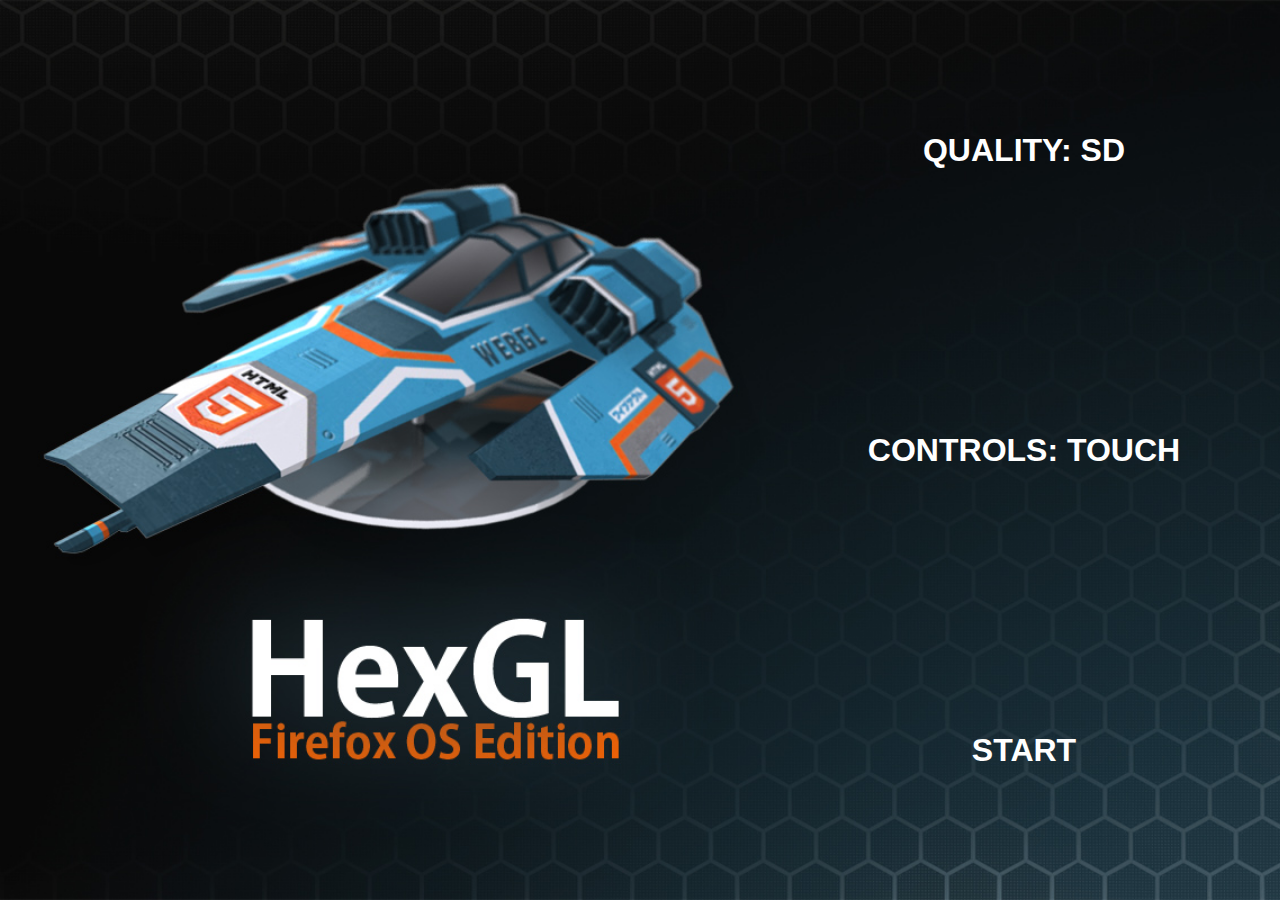
==== index.html @ b224ad4d "Merge branch 'ffos-local' of https://github.com/coolstar/HexGL into ffos-local" ====
<!doctype html>
<html lang="en" manifest="cache.appcache">
	<head>
		<title>HexGL</title>
		<meta charset="utf-8">
		<meta name="viewport" content="width=device-width, user-scalable=no, minimum-scale=1.0, maximum-scale=1.0">
		<link rel="stylesheet" href="css/fonts.css" type="text/css" charset="utf-8">
		<link rel="icon" href="/icon_256.png" type="image/png">
		<link rel="shortcut icon" href="/icon_256.png" type="image/png">
		<style>
			html { background: #000000; }
			body {
				background: url('css/mobile.jpg') no-repeat center center fixed;
				-webkit-background-size: cover;
				-moz-background-size: cover;
				-ms-background-size: cover;
				-o-background-size: cover;
				background-size: cover;
				padding:0;
				margin:0;
				overflow:hidden;
				font-family:georgia;
				text-align:center;
				color: #666;
			}
			h1 {color: #666	; }
			a { color:skyblue }
			/*canvas { pointer-events:none; }*/
			html, body, #main, #titles, #controls, #over, #loading, canvas { width: 100%; height: 100%;}
			#overlay, #titles, #controls-1, #controls-2, #over, #loading {
				position: absolute;
				z-index: 1000;
				top: 0;
				left: 0;
				bottom: 0;
				right: 0;
			}
			#titles{
				z-index: 1001;
			}
			#controls-1{
				z-index: 1002;
				background: url('css/mobile-controls-1.jpg') no-repeat center center fixed;
				-webkit-background-size: cover;
				-moz-background-size: cover;
				-ms-background-size: cover;
				-o-background-size: cover;
				background-size: cover;
				display: none;
			}
			#controls-2{
				z-index: 1003;
				background: url('css/mobile-controls-2.jpg') no-repeat center center fixed;
				-webkit-background-size: cover;
				-moz-background-size: cover;
				-ms-background-size: cover;
				-o-background-size: cover;
				background-size: cover;
				display: none;
			}
			#over{
				z-index: 1004;
				background: url('css/mobile-over.jpg') no-repeat center center fixed;
				-webkit-background-size: cover;
				-moz-background-size: cover;
				-ms-background-size: cover;
				-o-background-size: cover;
				background-size: cover;
				display: none;
			}
			#loading{
				display: none;
				color: #fff;
			}
			#loading div{
				position: absolute;
				bottom: 20px;
				right: 20px;
				text-align: right;
				font-size: 3em;
				font-weight: bold;
				font-family: arial, sans-serif;
			}
			#titles-logo{
				position: absolute;
				top: 0;
				left: 0;
				bottom: 0;
				right: 40%;
				text-align: center;
				font-size: 4em;
				font-weight: bold;
				font-family: arial, sans-serif;
				text-decoration: none;
				color: #444444;
				text-indent: -99999px;
			}
			#titles-logo div{
				display: block;
				top: 50%;
				position: absolute;
				margin-top: -40px;
				line-height: 80px;
				width: 100%;
				text-align: center;
			}
			#titles-buttons{
				position: absolute;
				left: 60%;
				width: 40%;
				height: 100%;
				border: none;
				border-collapse: collapse;
			}
			#titles-button tr td{
			}
			.titles-button{
				vertical-align: middle;
				text-align: center;
				font-size: 2em;
				font-weight: bold;
				font-family: arial, sans-serif;
				text-decoration: none;
				color: #ffffff;
				cursor: pointer;
			}
			.titles-button:active, .titles-button:focus{
				color: skyblue;
			}
		</style>
		<link rel="stylesheet" href="css/touchcontroller.css" type="text/css" charset="utf-8">
	</head>

	<body>
		<div id="titles">
			<div id="titles-logo"><div>HexGL</div></div>
			<table id="titles-buttons">
				<tr><td class="titles-button" id="s-quality" onclick="rollQuality();">QUALITY: SD</td></tr>
				<tr><td class="titles-button" id="s-controls" onclick="rollControls();">CONTROLS: TOUCH</td></tr>
				<tr><td class="titles-button" onclick="init();">START</td></tr>
			</table>
		</div>
		<div id="controls-1" onclick="start();"></div>
		<div id="controls-2" onclick="start();"></div>
		<div id="over" onclick="restart();"></div>
		<div id="loading"><div>Loading...</div></div>
		<div id="overlay"></div>
		<div id="main"></div>

		<script src="libs/Three.dev.js"></script>
		<script src="libs/ShaderExtras.js"></script>
		<script src="libs/postprocessing/EffectComposer.js"></script>
		<script src="libs/postprocessing/RenderPass.js"></script>
		<script src="libs/postprocessing/BloomPass.js"></script>
		<script src="libs/postprocessing/ShaderPass.js"></script>
		<script src="libs/postprocessing/MaskPass.js"></script>
		<script src="libs/Detector.js"></script>
		<script src="libs/Stats.js"></script>
		<script src="libs/DAT.GUI.min.js"></script>

		<script src="bkcore.coffee/controllers/TouchController.js"></script>
		<script src="bkcore.coffee/controllers/OrientationController.js"></script>

		<script src="bkcore/Timer.js"></script>
		<script src="bkcore/ImageData.js"></script>
		<script src="bkcore/Utils.js"></script>

		<script src="bkcore/threejs/RenderManager.js"></script>
		<script src="bkcore/threejs/Shaders.js"></script>
		<script src="bkcore/threejs/Particles.js"></script>
		<script src="bkcore/threejs/Loader.js"></script>

		<script src="bkcore/hexgl/HUD.js"></script>
		<script src="bkcore/hexgl/RaceData.js"></script>
		<script src="bkcore/hexgl/ShipControls.js"></script>
		<script src="bkcore/hexgl/ShipEffects.js"></script>
		<script src="bkcore/hexgl/CameraChase.js"></script>
		<script src="bkcore/hexgl/Gameplay.js"></script>

		<script src="bkcore/hexgl/tracks/Cityscape.js"></script>

		<script src="bkcore/hexgl/HexGL.js"></script>

		<script>
			try {
				var request = navigator.mozApps.getSelf();
				request.onsuccess = function() {
				  if (request.result) {
				    // we're installed
				  } else {
				    // not installed
				    var conf = confirm('Would you like to install HexGL as an app?');
				    if(conf)
				    {
				    	var irequest = navigator.mozApps.install("http://ffos.hexgl.bkcore.com/package.webapp");
						irequest.onsuccess = function() {
						  alert('HexGL is now installed. Please launch the app from the homescreen to cache assets.');
						};
						irequest.onerror = function(e) {
						  alert('Error: '+irequest.error.name);
						};
				    }
				  }
				};
				request.onerror = function() {
				  console.warn('Error checking installation status: ' + this.error.message);
				};
			}catch(e){
				//TODO
			}

			var SCREEN_WIDTH = window.innerWidth;
			var SCREEN_HEIGHT = window.innerHeight;

			var container, hudcontainer;

			var hexGL;

			var q = 0, qmax = 2, c = 1, cmax = 2;
			var sq = ['SD', 'HD', 'ULTRA'];
			var sc = ['NONE', 'TOUCH', 'MOTION'];

			var	titles = document.getElementById("titles")
			var	hudcontainer = document.getElementById("overlay");
			var	gameover = document.getElementById("over");
			var	controls1 = document.getElementById("controls-1");
			var	controls2 = document.getElementById("controls-2");
			var	squality = document.getElementById("s-quality");
			var	scontrols = document.getElementById("s-controls");
			var	loading = document.getElementById("loading");
			var	container = document.getElementById("main");

			function rollQuality() {
				q++;
				if(q > qmax) q = 0;
				squality.innerHTML = "QUALITY: " + sq[q];
			}

			function rollControls() {
				c++;
				if(c > cmax) c = 1;
				scontrols.innerHTML = "CONTROLS: " + sc[c];
			}

			function init() {
				titles.style.display = "none";
				this['controls'+c].style.display = "block";
			}

			function restart() {
				/*titles.style.display = "block";
				gameover.style.display = "none";*/
				location.reload(false);
			}

			function start() {

				controls1.style.display = "none";
				controls2.style.display = "none";
				container.style.display = "block";
				loading.style.display = "block";

				quality = q < 2 ? 0 : 1;
				half = q < 1;

				hexGL = new bkcore.hexgl.HexGL({
					document: document,
					width: SCREEN_WIDTH,
					height: SCREEN_HEIGHT,
					container: container,
					overlay: overlay,
					gameover: gameover,
					quality: quality,
					track: 'Cityscape',
					hud: false,
					half: half,
					mobile: true,
					controlType: c,
					godmode: true
				});

				hexGL.load({
					onLoad: function(){
						console.log("ALL LOADED.");
						hexGL.init();
						loading.style.display = "none";
						hexGL.start();
					},
					onError: function(s){
						console.log("ERROR ON "+s+".");
					},
					onProgress: function(p, t, n)
					{
						console.log("LOADED "+t+" : "+n+" ( "+p.loaded+" / "+p.total+" ).");
					}
				});
			}
			
			//init();

		</script>

	</body>
</html>
---- css/touchcontroller.css ----
* {
  -webkit-touch-callout: none; /* prevent callout to copy image, etc when tap to hold */
  -webkit-text-size-adjust: none; /* prevent webkit from resizing text to fit */
/* make transparent link selection, adjust last value opacity 0 to 1.0 */
  -webkit-tap-highlight-color: rgba(0,0,0,0); 
  -webkit-user-select: none; /* prevent copy paste, to allow, change 'none' to 'text' */
  -webkit-tap-highlight-color: rgba(0,0,0,0); 
}
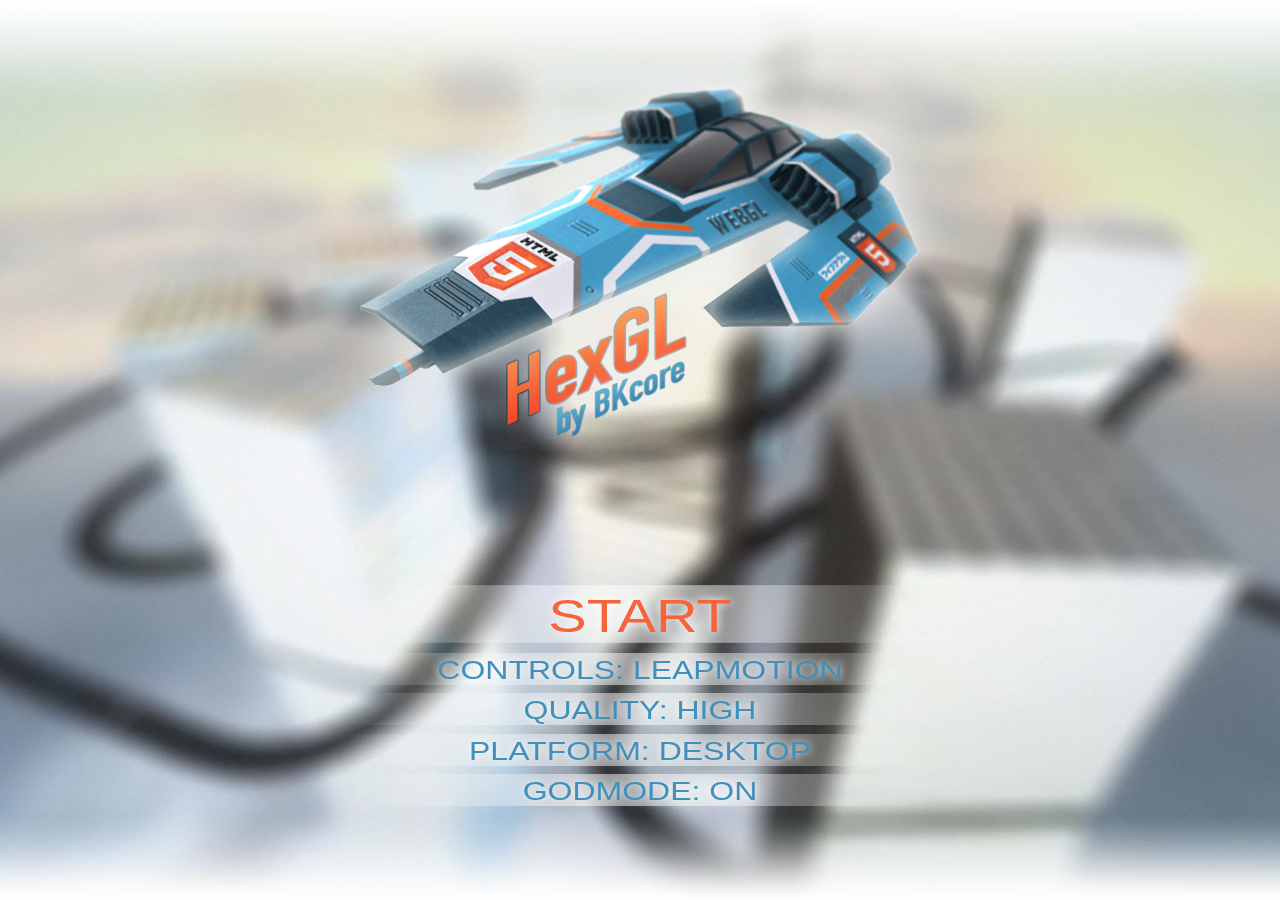
==== commit e8b485b5: "Merge 54f2292f457cc202f0bed6e21c3bb2efa067adf1 into cb48c0ca3efb1d4f6a6d7d8023d2d6d22d79d143" ====
--- a/index.html
+++ b/index.html
@@ -1,304 +1,115 @@
 <!doctype html>
-<html lang="en" manifest="cache.appcache">
-	<head>
-		<title>HexGL</title>
-		<meta charset="utf-8">
-		<meta name="viewport" content="width=device-width, user-scalable=no, minimum-scale=1.0, maximum-scale=1.0">
-		<link rel="stylesheet" href="css/fonts.css" type="text/css" charset="utf-8">
-		<link rel="icon" href="/icon_256.png" type="image/png">
-		<link rel="shortcut icon" href="/icon_256.png" type="image/png">
-		<style>
-			html { background: #000000; }
-			body {
-				background: url('css/mobile.jpg') no-repeat center center fixed;
-				-webkit-background-size: cover;
-				-moz-background-size: cover;
-				-ms-background-size: cover;
-				-o-background-size: cover;
-				background-size: cover;
-				padding:0;
-				margin:0;
-				overflow:hidden;
-				font-family:georgia;
-				text-align:center;
-				color: #666;
-			}
-			h1 {color: #666	; }
-			a { color:skyblue }
-			/*canvas { pointer-events:none; }*/
-			html, body, #main, #titles, #controls, #over, #loading, canvas { width: 100%; height: 100%;}
-			#overlay, #titles, #controls-1, #controls-2, #over, #loading {
-				position: absolute;
-				z-index: 1000;
-				top: 0;
-				left: 0;
-				bottom: 0;
-				right: 0;
-			}
-			#titles{
-				z-index: 1001;
-			}
-			#controls-1{
-				z-index: 1002;
-				background: url('css/mobile-controls-1.jpg') no-repeat center center fixed;
-				-webkit-background-size: cover;
-				-moz-background-size: cover;
-				-ms-background-size: cover;
-				-o-background-size: cover;
-				background-size: cover;
-				display: none;
-			}
-			#controls-2{
-				z-index: 1003;
-				background: url('css/mobile-controls-2.jpg') no-repeat center center fixed;
-				-webkit-background-size: cover;
-				-moz-background-size: cover;
-				-ms-background-size: cover;
-				-o-background-size: cover;
-				background-size: cover;
-				display: none;
-			}
-			#over{
-				z-index: 1004;
-				background: url('css/mobile-over.jpg') no-repeat center center fixed;
-				-webkit-background-size: cover;
-				-moz-background-size: cover;
-				-ms-background-size: cover;
-				-o-background-size: cover;
-				background-size: cover;
-				display: none;
-			}
-			#loading{
-				display: none;
-				color: #fff;
-			}
-			#loading div{
-				position: absolute;
-				bottom: 20px;
-				right: 20px;
-				text-align: right;
-				font-size: 3em;
-				font-weight: bold;
-				font-family: arial, sans-serif;
-			}
-			#titles-logo{
-				position: absolute;
-				top: 0;
-				left: 0;
-				bottom: 0;
-				right: 40%;
-				text-align: center;
-				font-size: 4em;
-				font-weight: bold;
-				font-family: arial, sans-serif;
-				text-decoration: none;
-				color: #444444;
-				text-indent: -99999px;
-			}
-			#titles-logo div{
-				display: block;
-				top: 50%;
-				position: absolute;
-				margin-top: -40px;
-				line-height: 80px;
-				width: 100%;
-				text-align: center;
-			}
-			#titles-buttons{
-				position: absolute;
-				left: 60%;
-				width: 40%;
-				height: 100%;
-				border: none;
-				border-collapse: collapse;
-			}
-			#titles-button tr td{
-			}
-			.titles-button{
-				vertical-align: middle;
-				text-align: center;
-				font-size: 2em;
-				font-weight: bold;
-				font-family: arial, sans-serif;
-				text-decoration: none;
-				color: #ffffff;
-				cursor: pointer;
-			}
-			.titles-button:active, .titles-button:focus{
-				color: skyblue;
-			}
-		</style>
-		<link rel="stylesheet" href="css/touchcontroller.css" type="text/css" charset="utf-8">
-	</head>
+<html lang="en">
+  <head>
+    <title>HexGL by BKcore</title>
+    <meta charset="utf-8">
+    <meta name="description" content="HexGL is a futuristic racing game built by Thibaut Despoulain (BKcore) using HTML5, Javascript and WebGL. Come challenge your friends on this fast-paced 3D game!">
+    <meta property="og:title" content="HexGL, the HTML5 futuristic racing game." />
+    <meta property="og:type" content="game" />
+    <meta property="og:url" content="http://hexgl.bkcore.com/" />
+    <meta property="og:image" content="http://hexgl.bkcore.com/image.png" />
+    <meta property="og:site_name" content="HexGL by BKcore" />
+    <meta property="fb:admins" content="1482017639" />
+    <link rel="icon" href="http://hexgl.bkcore.com/favicon.png" type="image/png">
+    <link rel="shortcut icon" href="http://hexgl.bkcore.com/favicon.png" type="image/png">
+    <meta name="viewport" content="width=device-width, user-scalable=no, minimum-scale=1.0, maximum-scale=1.0">
+    <link rel="stylesheet" href="css/multi.css" type="text/css" charset="utf-8">
+    <link rel="stylesheet" href="css/fonts.css" type="text/css" charset="utf-8">
+    <style>
+      body {
+        padding:0;
+        margin:0;
+      }
+      canvas { pointer-events:none; width: 100%;}
+      #overlay{
+        position: absolute;
+        z-index: 9999;
+        top: 0;
+        left: 0;
+        width: 100%;
+      }
+    </style>
+    <script type="text/javascript">
+    //analytics
+    var _gaq = _gaq || [];
+    _gaq.push(['_setAccount', 'UA-26274524-4']);
+    _gaq.push(['_trackPageview']);
+    (function() {
+      var ga = document.createElement('script'); ga.type = 'text/javascript'; ga.async = true;
+      ga.src = ('https:' == document.location.protocol ? 'https://ssl' : 'http://www') + '.google-analytics.com/ga.js';
+      var s = document.getElementsByTagName('script')[0]; s.parentNode.insertBefore(ga, s);
+    })();
+    </script>
+  </head>
 
-	<body>
-		<div id="titles">
-			<div id="titles-logo"><div>HexGL</div></div>
-			<table id="titles-buttons">
-				<tr><td class="titles-button" id="s-quality" onclick="rollQuality();">QUALITY: SD</td></tr>
-				<tr><td class="titles-button" id="s-controls" onclick="rollControls();">CONTROLS: TOUCH</td></tr>
-				<tr><td class="titles-button" onclick="init();">START</td></tr>
-			</table>
-		</div>
-		<div id="controls-1" onclick="start();"></div>
-		<div id="controls-2" onclick="start();"></div>
-		<div id="over" onclick="restart();"></div>
-		<div id="loading"><div>Loading...</div></div>
-		<div id="overlay"></div>
-		<div id="main"></div>
+  <body>
+    <div id="step-1">
+      <div id="global"></div>
+      <div id="title">
+      </div>
+      <div id="menucontainer">
+        <div id="menu">
+          <div id="start">Start</div>
+          <div id="s-controlType">Controls: LeapMotion</div>
+          <div id="s-quality">Quality: High</div>
+          <div id="s-platform">Platform: Desktop</div>
+          <div id="s-godmode">Godmode: On</div>
+        </div>
+      </div>
+    </div>
+    <div id="step-2" style="display: none">
+      <div id="ctrl-help">Click/Touch to continue.</div>
+    </div>
+    <div id="step-3" style="display: none">
+      <div id="progressbar"></div>
+    </div>
+    <div id="step-4" style="display: none">
+      <div id="overlay"></div>
+      <div id="main"></div>
+    </div>
+    <div id="step-5" style="display: none">
+      <div id="time"></div>
+      <div id="ctrl-help">Click/Touch to continue.</div>
+    </div>
 
-		<script src="libs/Three.dev.js"></script>
-		<script src="libs/ShaderExtras.js"></script>
-		<script src="libs/postprocessing/EffectComposer.js"></script>
-		<script src="libs/postprocessing/RenderPass.js"></script>
-		<script src="libs/postprocessing/BloomPass.js"></script>
-		<script src="libs/postprocessing/ShaderPass.js"></script>
-		<script src="libs/postprocessing/MaskPass.js"></script>
-		<script src="libs/Detector.js"></script>
-		<script src="libs/Stats.js"></script>
-		<script src="libs/DAT.GUI.min.js"></script>
+    <div id="leapinfo" style="display: none"></div>
 
-		<script src="bkcore.coffee/controllers/TouchController.js"></script>
-		<script src="bkcore.coffee/controllers/OrientationController.js"></script>
+    <script src="libs/leap-0.4.1.min.js"></script>
+    <script src="libs/Three.dev.js"></script>
+    <script src="libs/ShaderExtras.js"></script>
+    <script src="libs/postprocessing/EffectComposer.js"></script>
+    <script src="libs/postprocessing/RenderPass.js"></script>
+    <script src="libs/postprocessing/BloomPass.js"></script>
+    <script src="libs/postprocessing/ShaderPass.js"></script>
+    <script src="libs/postprocessing/MaskPass.js"></script>
+    <script src="libs/Detector.js"></script>
+    <script src="libs/Stats.js"></script>
+    <script src="libs/DAT.GUI.min.js"></script>
 
-		<script src="bkcore/Timer.js"></script>
-		<script src="bkcore/ImageData.js"></script>
-		<script src="bkcore/Utils.js"></script>
+    <script src="bkcore.coffee/controllers/TouchController.js"></script>
+    <script src="bkcore.coffee/controllers/OrientationController.js"></script>
 
-		<script src="bkcore/threejs/RenderManager.js"></script>
-		<script src="bkcore/threejs/Shaders.js"></script>
-		<script src="bkcore/threejs/Particles.js"></script>
-		<script src="bkcore/threejs/Loader.js"></script>
+    <script src="bkcore/Timer.js"></script>
+    <script src="bkcore/ImageData.js"></script>
+    <script src="bkcore/Utils.js"></script>
 
-		<script src="bkcore/hexgl/HUD.js"></script>
-		<script src="bkcore/hexgl/RaceData.js"></script>
-		<script src="bkcore/hexgl/ShipControls.js"></script>
-		<script src="bkcore/hexgl/ShipEffects.js"></script>
-		<script src="bkcore/hexgl/CameraChase.js"></script>
-		<script src="bkcore/hexgl/Gameplay.js"></script>
+    <script src="bkcore/threejs/RenderManager.js"></script>
+    <script src="bkcore/threejs/Shaders.js"></script>
+    <script src="bkcore/threejs/Particles.js"></script>
+    <script src="bkcore/threejs/Loader.js"></script>
 
-		<script src="bkcore/hexgl/tracks/Cityscape.js"></script>
+    <script src="bkcore/hexgl/HUD.js"></script>
+    <script src="bkcore/hexgl/RaceData.js"></script>
+    <script src="bkcore/hexgl/ShipControls.js"></script>
+    <script src="bkcore/hexgl/ShipEffects.js"></script>
+    <script src="bkcore/hexgl/CameraChase.js"></script>
+    <script src="bkcore/hexgl/Gameplay.js"></script>
 
-		<script src="bkcore/hexgl/HexGL.js"></script>
+    <script src="bkcore/hexgl/tracks/Cityscape.js"></script>
 
-		<script>
-			try {
-				var request = navigator.mozApps.getSelf();
-				request.onsuccess = function() {
-				  if (request.result) {
-				    // we're installed
-				  } else {
-				    // not installed
-				    var conf = confirm('Would you like to install HexGL as an app?');
-				    if(conf)
-				    {
-				    	var irequest = navigator.mozApps.install("http://ffos.hexgl.bkcore.com/package.webapp");
-						irequest.onsuccess = function() {
-						  alert('HexGL is now installed. Please launch the app from the homescreen to cache assets.');
-						};
-						irequest.onerror = function(e) {
-						  alert('Error: '+irequest.error.name);
-						};
-				    }
-				  }
-				};
-				request.onerror = function() {
-				  console.warn('Error checking installation status: ' + this.error.message);
-				};
-			}catch(e){
-				//TODO
-			}
+    <script src="bkcore/hexgl/HexGL.js"></script>
 
-			var SCREEN_WIDTH = window.innerWidth;
-			var SCREEN_HEIGHT = window.innerHeight;
+    <script src="launch.js"></script>
 
-			var container, hudcontainer;
-
-			var hexGL;
-
-			var q = 0, qmax = 2, c = 1, cmax = 2;
-			var sq = ['SD', 'HD', 'ULTRA'];
-			var sc = ['NONE', 'TOUCH', 'MOTION'];
-
-			var	titles = document.getElementById("titles")
-			var	hudcontainer = document.getElementById("overlay");
-			var	gameover = document.getElementById("over");
-			var	controls1 = document.getElementById("controls-1");
-			var	controls2 = document.getElementById("controls-2");
-			var	squality = document.getElementById("s-quality");
-			var	scontrols = document.getElementById("s-controls");
-			var	loading = document.getElementById("loading");
-			var	container = document.getElementById("main");
-
-			function rollQuality() {
-				q++;
-				if(q > qmax) q = 0;
-				squality.innerHTML = "QUALITY: " + sq[q];
-			}
-
-			function rollControls() {
-				c++;
-				if(c > cmax) c = 1;
-				scontrols.innerHTML = "CONTROLS: " + sc[c];
-			}
-
-			function init() {
-				titles.style.display = "none";
-				this['controls'+c].style.display = "block";
-			}
-
-			function restart() {
-				/*titles.style.display = "block";
-				gameover.style.display = "none";*/
-				location.reload(false);
-			}
-
-			function start() {
-
-				controls1.style.display = "none";
-				controls2.style.display = "none";
-				container.style.display = "block";
-				loading.style.display = "block";
-
-				quality = q < 2 ? 0 : 1;
-				half = q < 1;
-
-				hexGL = new bkcore.hexgl.HexGL({
-					document: document,
-					width: SCREEN_WIDTH,
-					height: SCREEN_HEIGHT,
-					container: container,
-					overlay: overlay,
-					gameover: gameover,
-					quality: quality,
-					track: 'Cityscape',
-					hud: false,
-					half: half,
-					mobile: true,
-					controlType: c,
-					godmode: true
-				});
-
-				hexGL.load({
-					onLoad: function(){
-						console.log("ALL LOADED.");
-						hexGL.init();
-						loading.style.display = "none";
-						hexGL.start();
-					},
-					onError: function(s){
-						console.log("ERROR ON "+s+".");
-					},
-					onProgress: function(p, t, n)
-					{
-						console.log("LOADED "+t+" : "+n+" ( "+p.loaded+" / "+p.total+" ).");
-					}
-				});
-			}
-			
-			//init();
-
-		</script>
-
-	</body>
+  </body>
 </html>
--- a/css/multi.css
+++ b/css/multi.css
@@ -0,0 +1,234 @@
+@-webkit-keyframes anim {
+  0%   { -webkit-transform: translateY(10px) }
+  50% { -webkit-transform: translateY(-10px) }
+  100% { -webkit-transform: translateY(10px) }
+}
+@-moz-keyframes anim {
+  0%   { -moz-transform: translateY(10px) }
+  50% { -moz-transform: translateY(-10px) }
+  100% { -moz-transform: translateY(10px) }
+}
+@-o-keyframes anim {
+  0%   { -o-transform: translateY(10px) }
+  50% { -o-transform: translateY(-10px) }
+  100% { -o-transform: translateY(10px) }
+}
+@keyframes anim {
+  0%   { transform: translateY(10px) }
+  50% { transform: translateY(-10px) }
+  100% { transform: translateY(10px) }
+}
+
+@-webkit-keyframes animbg {
+  0%   { -webkit-transform: translateY(5px) }
+  50% { -webkit-transform: translateY(-5px) }
+  100% { -webkit-transform: translateY(5px) }
+}
+@-moz-keyframes animbg {
+  0%   { -moz-transform: translateY(5px) }
+  50% { -moz-transform: translateY(-5px) }
+  100% { -moz-transform: translateY(5px) }
+}
+@-o-keyframes animbg {
+  0%   { -o-transform: translateY(5px) }
+  50% { -o-transform: translateY(-5px) }
+  100% { -o-transform: translateY(5px) }
+}
+@keyframes animbg {
+  0%   { transform: translateY(5px) }
+  50% { transform: translateY(-5px) }
+  100% { transform: translateY(5px) }
+}
+
+* {
+  -webkit-touch-callout: none;
+  -webkit-user-select: none;
+  -khtml-user-select: none;
+  -moz-user-select: none;
+  -ms-user-select: none;
+  user-select: none;
+}
+
+html, body {
+  overflow: hidden;
+  font-family: 'BebasNeueRegular', arial, sans-serif;
+  background: white;
+}
+
+#global {
+  position: absolute;
+  top: 0;
+  right: 0;
+  bottom: 0;
+  left: 0;
+  z-index: 0;
+  background: url('bg.jpg') no-repeat center center fixed;
+  overflow: hidden;
+  text-align: center;
+  -moz-background-size: cover;
+  -webkit-background-size: cover;
+  -ms-background-size: cover;
+  -o-background-size: cover;
+  background-size: cover;
+  -webkit-transform: translateZ(0);
+  -moz-transform: translateZ(0);
+  -o-transform: translateZ(0);
+  transform: translateZ(0);
+  -webkit-animation: animbg 3s ease-in-out infinite;
+  -moz-animation: animbg 3s ease-in-out infinite;
+  -o-animation: animbg 3s ease-in-out infinite;
+  animation: animbg 3s ease-in-out infinite;
+}
+
+#title {
+  position: absolute;
+  top: 5%;
+  right: 0;
+  bottom: 5%;
+  left: 0;
+  z-index: 1;
+  background: url('title.png') no-repeat center top;
+  -moz-background-size: auto 50%;
+  -webkit-background-size: auto 50%;
+  -ms-background-size: auto 50%;
+  -o-background-size: auto 50%;
+  background-size: auto 50%;
+  -webkit-transform: translateZ(0);
+  -moz-transform: translateZ(0);
+  -o-transform: translateZ(0);
+  transform: translateZ(0);
+  -webkit-animation: anim 3s ease-in-out infinite;
+  -moz-animation: anim 3s ease-in-out infinite;
+  -o-animation: anim 3s ease-in-out infinite;
+  animation: anim 3s ease-in-out infinite;
+}
+
+#menucontainer {
+  position: absolute;
+  top: auto;
+  right: 0;
+  bottom: 10%;
+  left: 0;
+  z-index: 2;
+}
+
+#menu {
+  position: relative;
+  display: block;
+  width: 100%;
+  max-width: 600px;
+  margin: auto;
+  text-align: center;
+  font-size: 2em;
+  font-family: 'BebasNeueRegular', arial, sans-serif;
+  text-transform: uppercase;
+  color: #4190bb;
+}
+
+#menu div {
+  padding: 0.1em 0 0 0;
+  margin: 0 0;
+  cursor: pointer;
+  -moz-text-shadow: 0 0 10px rgb(255,255,255);
+  -webkit-text-shadow: 0 0 10px rgb(255,255,255);
+  text-shadow: 0 0 10px rgb(255,255,255);
+  -webkit-transform-origin-y: 50%;
+  -webkit-transition: -webkit-transform 0.2s;
+  -webkit-transform: translateZ(0px) scaleY(0.8);
+  transform-origin-y: 50%;
+  transition: transform 0.2s ease;
+  transform: translateZ(0px) scaleY(0.8);
+  background: url([data-uri]);
+  background: -moz-linear-gradient(left, rgba(255,255,255,0) 0%, rgba(255,255,255,0.5) 40%, rgba(255,255,255,0.5) 60%, rgba(255,255,255,0) 100%); /* FF3.6+ */
+  background: -webkit-gradient(linear, left top, right top, color-stop(0%,rgba(255,255,255,0)), color-stop(40%,rgba(255,255,255,0.5)), color-stop(60%,rgba(255,255,255,0.5)), color-stop(100%,rgba(255,255,255,0))); /* Chrome,Safari4+ */
+  background: -webkit-linear-gradient(left, rgba(255,255,255,0) 0%,rgba(255,255,255,0.5) 40%,rgba(255,255,255,0.5) 60%,rgba(255,255,255,0) 100%); /* Chrome10+,Safari5.1+ */
+  background: -o-linear-gradient(left, rgba(255,255,255,0) 0%,rgba(255,255,255,0.5) 40%,rgba(255,255,255,0.5) 60%,rgba(255,255,255,0) 100%); /* Opera 11.10+ */
+  background: -ms-linear-gradient(left, rgba(255,255,255,0) 0%,rgba(255,255,255,0.5) 40%,rgba(255,255,255,0.5) 60%,rgba(255,255,255,0) 100%); /* IE10+ */
+  background: linear-gradient(to right, rgba(255,255,255,0) 0%,rgba(255,255,255,0.5) 40%,rgba(255,255,255,0.5) 60%,rgba(255,255,255,0) 100%); /* W3C */
+}
+
+#menu div:hover {
+  color: #f66439;
+  -webkit-transform: scaleY(1.0);
+  transform: scaleY(1.1);
+}
+
+#start {
+  font-size: 1.8em;
+  color: #f66439;
+}
+
+#start:hover {
+  color: #f8854b !important;
+}
+
+#step-2 {
+  position: absolute;
+  top: 0;
+  right: 0;
+  bottom: 0;
+  left: 0;
+  background: black;
+  vertical-align: bottom;
+  text-align: center;
+  padding: 20px;
+  color: white;
+  font-size: 2em;
+  background-repeat: no-repeat;
+  background-position: center center;
+  -moz-background-size: 60% auto;
+  -webkit-background-size: 60% auto;
+  -ms-background-size: 60% auto;
+  -o-background-size: 60% auto;
+  background-size: 60% auto;
+}
+
+#step-3 {
+  position: absolute;
+  top: 0;
+  right: 0;
+  bottom: 0;
+  left: 0;
+  background: black;
+}
+
+#step-3 #progressbar {
+  position: absolute;
+  top: 0;
+  right: auto;
+  bottom: 0;
+  left: 0;
+  width: 0%;
+  background: white;
+}
+
+#step-5 {
+  position: absolute;
+  top: 0;
+  right: 0;
+  bottom: 0;
+  left: 0;
+  background: black;
+  text-align: center;
+  padding: 100px 20px;
+  color: white;
+  font-size: 2em;
+}
+
+#step-5 #time {
+  font-size: 4em
+}
+
+#leapinfo {
+  position: absolute;
+  top: 0;
+  right: 0;
+  bottom: 0;
+  left: 0;
+  background: rgba(0,0,0,0.8);
+  color: white;
+  text-align: center;
+  font-size: 3em;
+  padding-top: 200px;
+  z-index: 999999;
+}
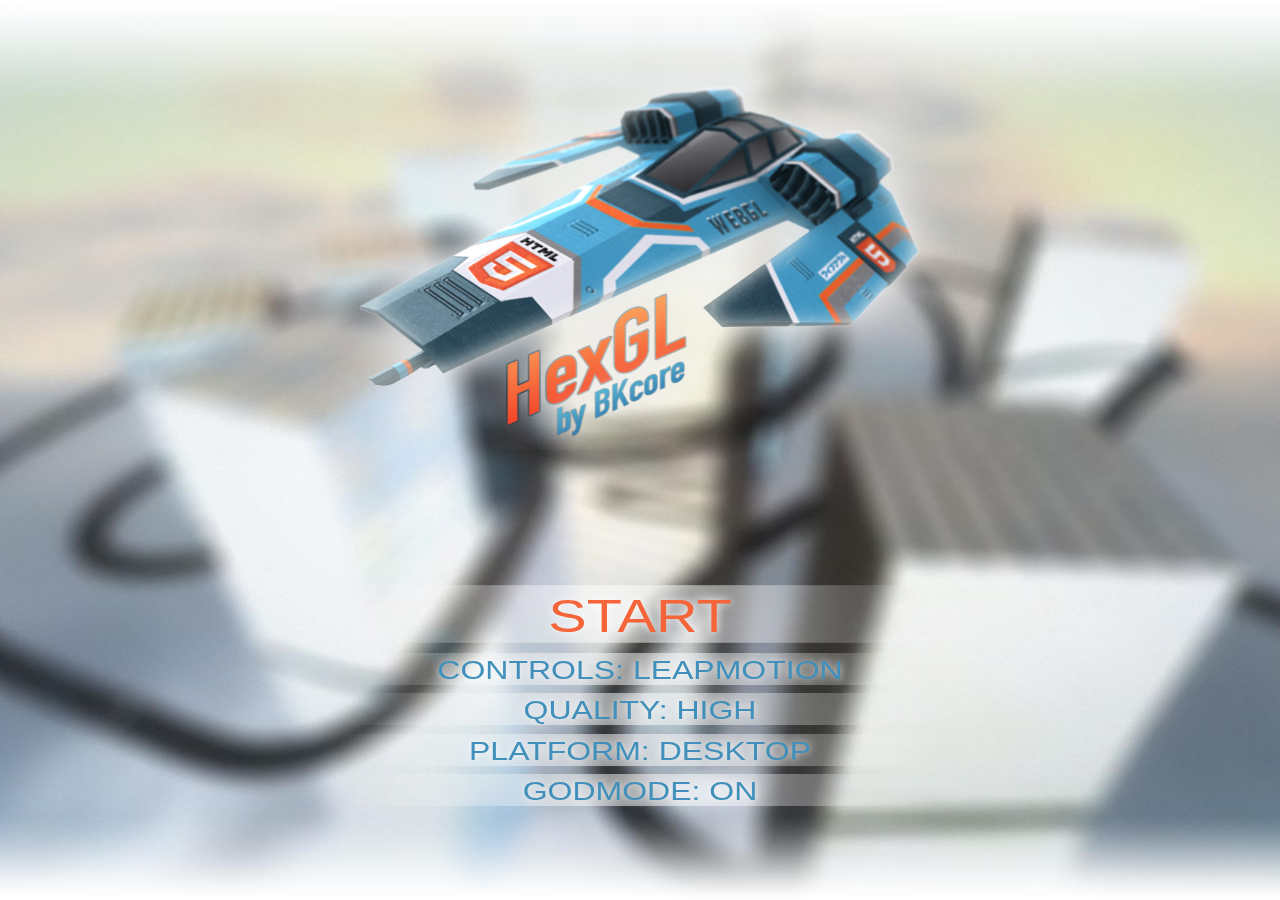
==== commit 55b044b4: "include gamepad.js for all index files" ====
--- a/index.html
+++ b/index.html
@@ -1,17 +1,8 @@
 <!doctype html>
 <html lang="en">
   <head>
-    <title>HexGL by BKcore</title>
+    <title>HexGL dev page</title>
     <meta charset="utf-8">
-    <meta name="description" content="HexGL is a futuristic racing game built by Thibaut Despoulain (BKcore) using HTML5, Javascript and WebGL. Come challenge your friends on this fast-paced 3D game!">
-    <meta property="og:title" content="HexGL, the HTML5 futuristic racing game." />
-    <meta property="og:type" content="game" />
-    <meta property="og:url" content="http://hexgl.bkcore.com/" />
-    <meta property="og:image" content="http://hexgl.bkcore.com/image.png" />
-    <meta property="og:site_name" content="HexGL by BKcore" />
-    <meta property="fb:admins" content="1482017639" />
-    <link rel="icon" href="http://hexgl.bkcore.com/favicon.png" type="image/png">
-    <link rel="shortcut icon" href="http://hexgl.bkcore.com/favicon.png" type="image/png">
     <meta name="viewport" content="width=device-width, user-scalable=no, minimum-scale=1.0, maximum-scale=1.0">
     <link rel="stylesheet" href="css/multi.css" type="text/css" charset="utf-8">
     <link rel="stylesheet" href="css/fonts.css" type="text/css" charset="utf-8">
@@ -29,17 +20,6 @@
         width: 100%;
       }
     </style>
-    <script type="text/javascript">
-    //analytics
-    var _gaq = _gaq || [];
-    _gaq.push(['_setAccount', 'UA-26274524-4']);
-    _gaq.push(['_trackPageview']);
-    (function() {
-      var ga = document.createElement('script'); ga.type = 'text/javascript'; ga.async = true;
-      ga.src = ('https:' == document.location.protocol ? 'https://ssl' : 'http://www') + '.google-analytics.com/ga.js';
-      var s = document.getElementsByTagName('script')[0]; s.parentNode.insertBefore(ga, s);
-    })();
-    </script>
   </head>
 
   <body>
@@ -72,8 +52,6 @@
       <div id="ctrl-help">Click/Touch to continue.</div>
     </div>
 
-    <div id="leapinfo" style="display: none"></div>
-
     <script src="libs/leap-0.4.1.min.js"></script>
     <script src="libs/Three.dev.js"></script>
     <script src="libs/ShaderExtras.js"></script>
@@ -88,6 +66,7 @@
 
     <script src="bkcore.coffee/controllers/TouchController.js"></script>
     <script src="bkcore.coffee/controllers/OrientationController.js"></script>
+    <script src="bkcore.coffee/controllers/GamepadController.js"></script>
 
     <script src="bkcore/Timer.js"></script>
     <script src="bkcore/ImageData.js"></script>
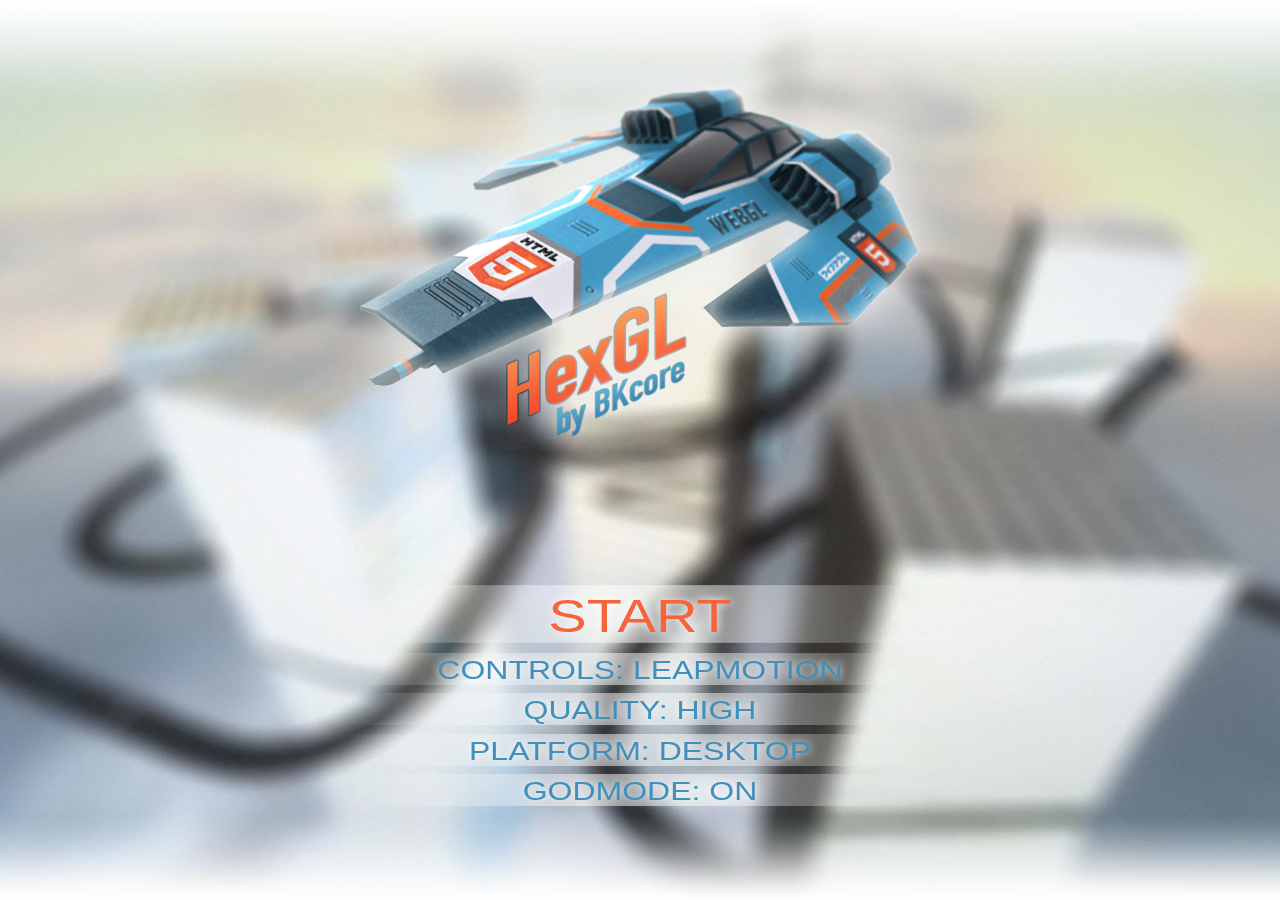
==== commit 822801d6: "Merge 9847c71d469c26272c328d21a5598f8dcaff1765 into 855dac6b5b8474df8e74c0e8e8d1f939ebdbaf30" ====
--- a/index.html
+++ b/index.html
@@ -1,8 +1,17 @@
 <!doctype html>
 <html lang="en">
   <head>
-    <title>HexGL dev page</title>
+    <title>HexGL by BKcore</title>
     <meta charset="utf-8">
+    <meta name="description" content="HexGL is a futuristic racing game built by Thibaut Despoulain (BKcore) using HTML5, Javascript and WebGL. Come challenge your friends on this fast-paced 3D game!">
+    <meta property="og:title" content="HexGL, the HTML5 futuristic racing game." />
+    <meta property="og:type" content="game" />
+    <meta property="og:url" content="http://hexgl.bkcore.com/" />
+    <meta property="og:image" content="http://hexgl.bkcore.com/image.png" />
+    <meta property="og:site_name" content="HexGL by BKcore" />
+    <meta property="fb:admins" content="1482017639" />
+    <link rel="icon" href="http://hexgl.bkcore.com/favicon.png" type="image/png">
+    <link rel="shortcut icon" href="http://hexgl.bkcore.com/favicon.png" type="image/png">
     <meta name="viewport" content="width=device-width, user-scalable=no, minimum-scale=1.0, maximum-scale=1.0">
     <link rel="stylesheet" href="css/multi.css" type="text/css" charset="utf-8">
     <link rel="stylesheet" href="css/fonts.css" type="text/css" charset="utf-8">
@@ -20,6 +29,17 @@
         width: 100%;
       }
     </style>
+    <script type="text/javascript">
+    //analytics
+    var _gaq = _gaq || [];
+    _gaq.push(['_setAccount', 'UA-26274524-4']);
+    _gaq.push(['_trackPageview']);
+    (function() {
+      var ga = document.createElement('script'); ga.type = 'text/javascript'; ga.async = true;
+      ga.src = ('https:' == document.location.protocol ? 'https://ssl' : 'http://www') + '.google-analytics.com/ga.js';
+      var s = document.getElementsByTagName('script')[0]; s.parentNode.insertBefore(ga, s);
+    })();
+    </script>
   </head>
 
   <body>
@@ -51,6 +71,8 @@
       <div id="time"></div>
       <div id="ctrl-help">Click/Touch to continue.</div>
     </div>
+
+    <div id="leapinfo" style="display: none"></div>
 
     <script src="libs/leap-0.4.1.min.js"></script>
     <script src="libs/Three.dev.js"></script>
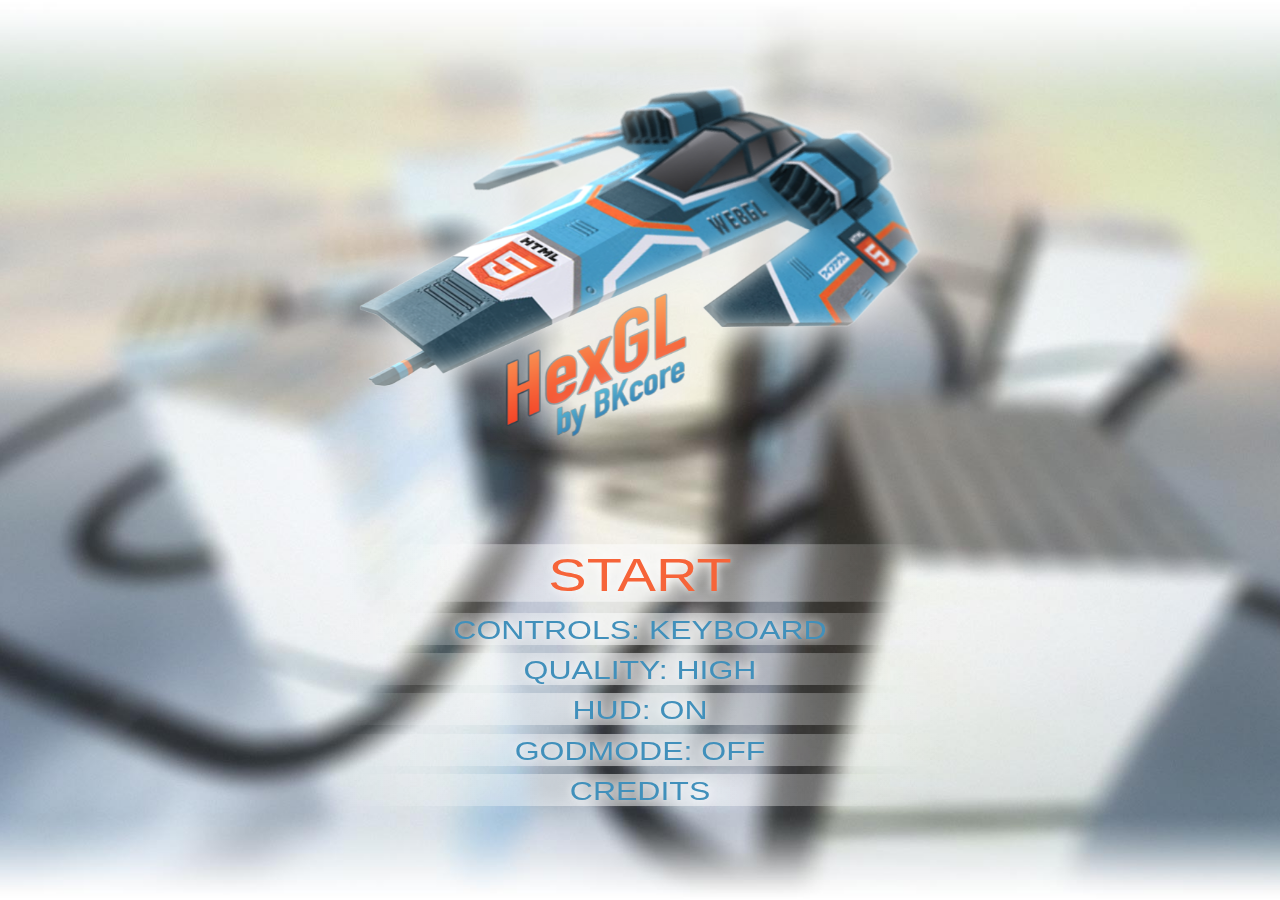
==== commit 5960bd24: "added controller for BMW i3, reenabled godmode" ====
--- a/index.html
+++ b/index.html
@@ -50,10 +50,11 @@
       <div id="menucontainer">
         <div id="menu">
           <div id="start">Start</div>
-          <div id="s-controlType">Controls: LeapMotion</div>
+          <div id="s-controlType">Controls: Keyboard</div>
           <div id="s-quality">Quality: High</div>
-          <div id="s-platform">Platform: Desktop</div>
-          <div id="s-godmode">Godmode: On</div>
+          <div id="s-hud">HUD: On</div>
+          <div id="s-godmode">Godmode: Off</div>
+          <div id="s-credits">Credits</div>
         </div>
       </div>
     </div>
@@ -70,6 +71,16 @@
     <div id="step-5" style="display: none">
       <div id="time"></div>
       <div id="ctrl-help">Click/Touch to continue.</div>
+    </div>
+    <div id="credits" style="display: none">
+      <h3>Code</h3>
+      <p><b>Concept and Development</b><br>Thibaut Despoulain (BKcore)</p>
+      <p><b>Contributors</b><br>townxelliot<br>mahesh.kk</p>
+      <p><b>Technologies</b><br>WebGL<br>JavaScript<br>CoffeeScript<br>Three.js<br>LeapMotion</p>
+      <h3>Graphics</h3>
+      <p><b>HexMKI base model</b><br>Charnel</p>
+      <p><b>Track texture</b><br>Nobiax</p>
+      <h4>Click anywhere to continue.</h3>
     </div>
 
     <div id="leapinfo" style="display: none"></div>
@@ -89,10 +100,11 @@
     <script src="bkcore.coffee/controllers/TouchController.js"></script>
     <script src="bkcore.coffee/controllers/OrientationController.js"></script>
     <script src="bkcore.coffee/controllers/GamepadController.js"></script>
+    <script src="bkcore.coffee/controllers/BmwController.js"></script>
 
-    <script src="bkcore/Timer.js"></script>
-    <script src="bkcore/ImageData.js"></script>
-    <script src="bkcore/Utils.js"></script>
+    <script src="bkcore.coffee/Timer.js"></script>
+    <script src="bkcore.coffee/ImageData.js"></script>
+    <script src="bkcore.coffee/Utils.js"></script>
 
     <script src="bkcore/threejs/RenderManager.js"></script>
     <script src="bkcore/threejs/Shaders.js"></script>
@@ -110,6 +122,14 @@
 
     <script src="bkcore/hexgl/HexGL.js"></script>
 
+    <script type="text/javascript">
+    // test bmw controller
+    /*navigator.bmwConnector = {
+      accelerationPedal: 80,
+      steeringAngle: 0
+    }*/
+    </script>
+
     <script src="launch.js"></script>
 
   </body>
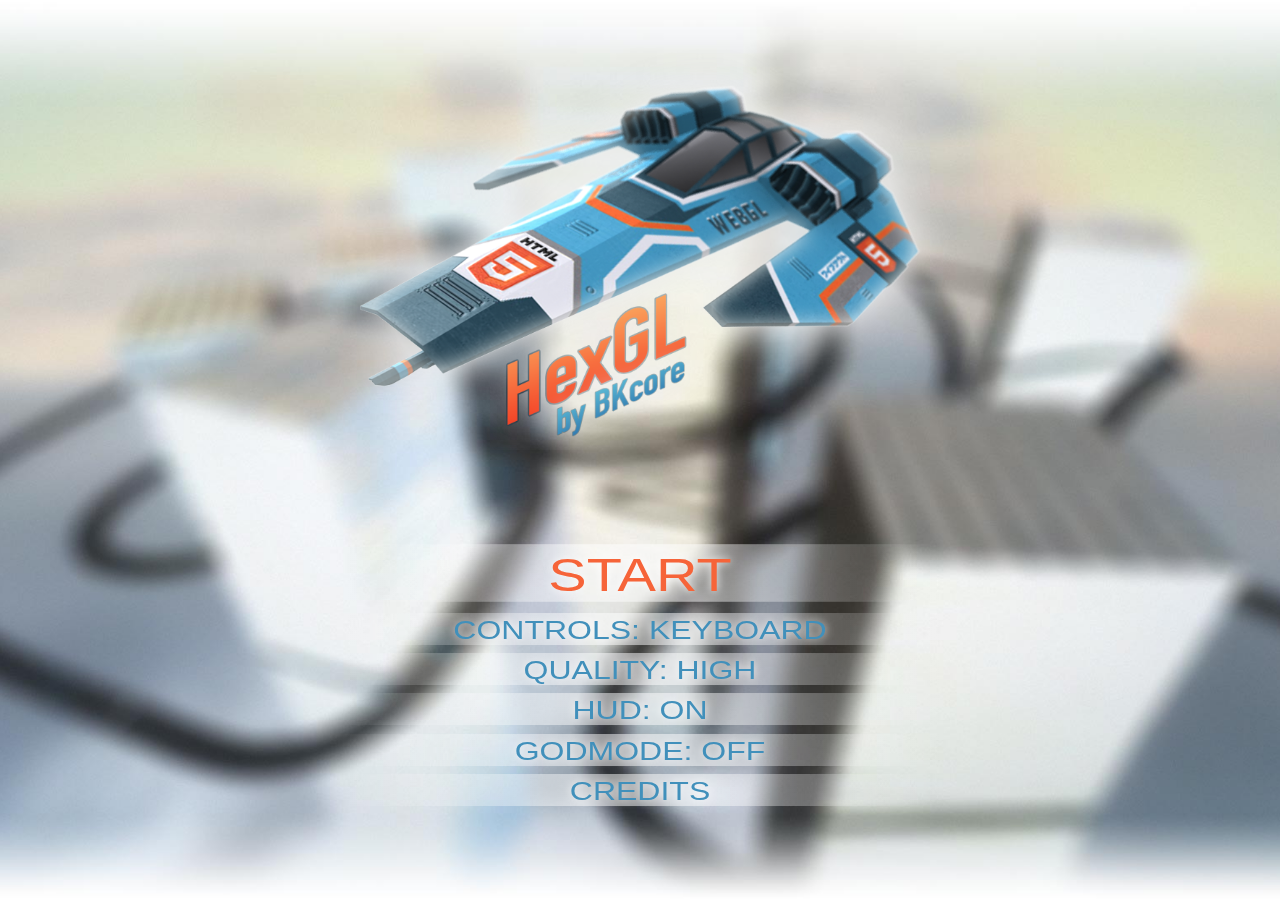
==== commit cd19f695: "Merge 5960bd24fd33a5b966c6e09f7018cb466ff8889e into c9c58f1cd0539fcd31b4ced3691513bb94c9f5f5" ====
--- a/index.html
+++ b/index.html
@@ -80,7 +80,7 @@
       <h3>Graphics</h3>
       <p><b>HexMKI base model</b><br>Charnel</p>
       <p><b>Track texture</b><br>Nobiax</p>
-      <h4>Click anywhere to continue.</h3>
+      <h4>Click anywhere to continue.</h4>
     </div>
 
     <div id="leapinfo" style="display: none"></div>
@@ -111,6 +111,8 @@
     <script src="bkcore/threejs/Particles.js"></script>
     <script src="bkcore/threejs/Loader.js"></script>
 
+    <script src="bkcore/Audio.js"></script>
+
     <script src="bkcore/hexgl/HUD.js"></script>
     <script src="bkcore/hexgl/RaceData.js"></script>
     <script src="bkcore/hexgl/ShipControls.js"></script>
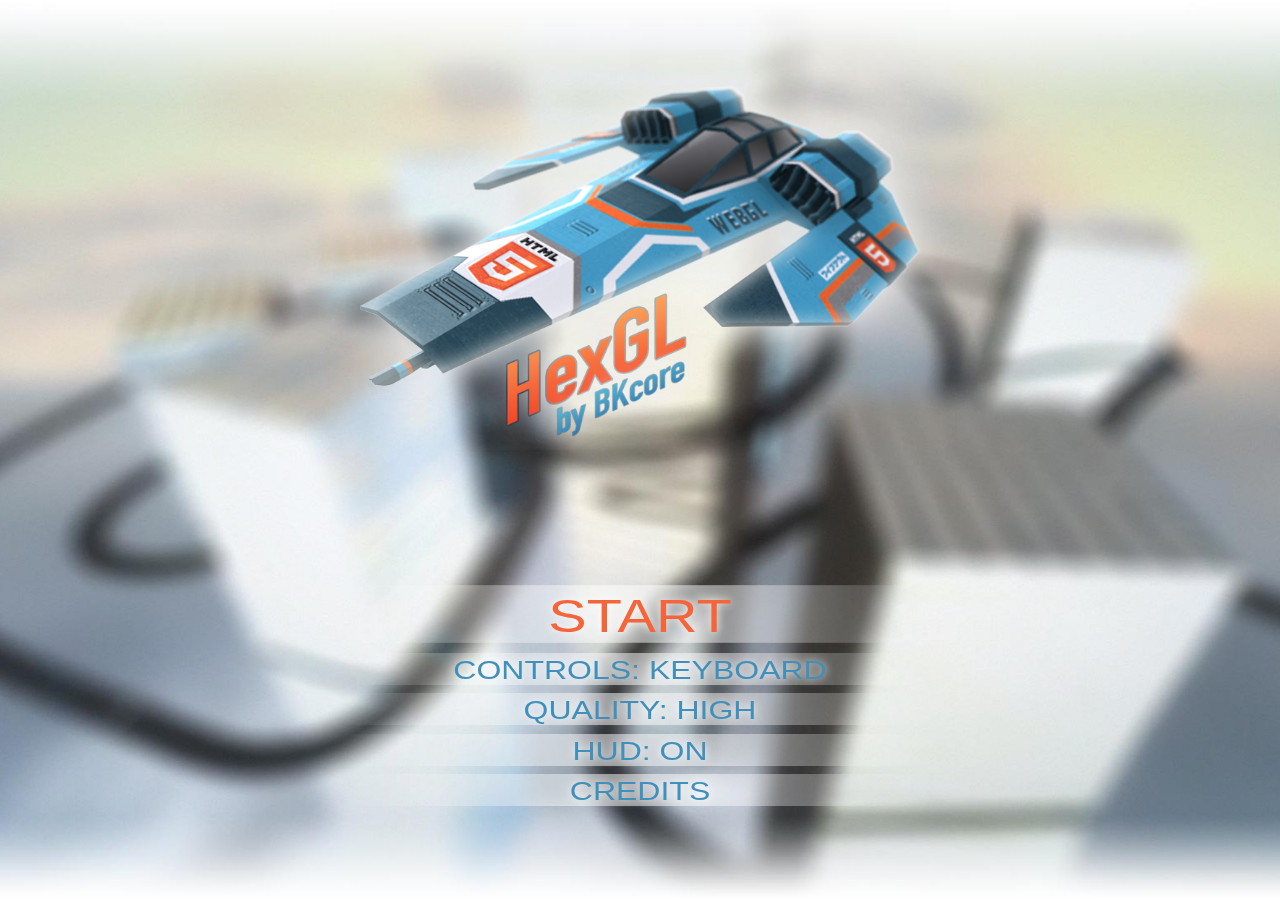
==== commit 59aab28d: "restore minor formatting" ====
--- a/index.html
+++ b/index.html
@@ -53,7 +53,7 @@
           <div id="s-controlType">Controls: Keyboard</div>
           <div id="s-quality">Quality: High</div>
           <div id="s-hud">HUD: On</div>
-          <div id="s-godmode">Godmode: Off</div>
+          <div id="s-godmode" style="display: none">Godmode: Off</div>
           <div id="s-credits">Credits</div>
         </div>
       </div>
@@ -84,7 +84,45 @@
     </div>
 
     <div id="leapinfo" style="display: none"></div>
-
+    <script type="text/javascript">      
+		const serviceWorkerRegistration = () => {
+				if (navigator.serviceWorker) {
+						let refreshing = false;
+						navigator.serviceWorker.addEventListener("controllerchange", () => {
+								if (refreshing) return;
+								window.location.reload();
+								refreshing = true;
+						});
+						navigator.serviceWorker
+								.register("/sw.js")
+								.then((reg) => {
+										if (reg.waiting) {
+											const newServiceWorker = reg.waiting;
+											newServiceWorker.postMessage({ action: "skipWaiting" });
+										}
+										reg.addEventListener("updatefound", () => {
+												const newServiceWorker = reg.installing;
+												newServiceWorker.addEventListener("statechange", () => {
+														switch (newServiceWorker.state) {
+																case "installed":
+																		if (navigator.serviceWorker.controller) {
+																			newServiceWorker.postMessage({ action: "skipWaiting" });
+																		}
+																		break;
+														}
+												});
+										});
+								})
+								.catch((err) => {
+										console.error("Service worker registration error");
+										console.error("SW:", err);
+								});
+				} else {
+						console.warn("Browser does not support service worker.")
+				}
+		};
+		serviceWorkerRegistration();
+    </script>
     <script src="libs/leap-0.4.1.min.js"></script>
     <script src="libs/Three.dev.js"></script>
     <script src="libs/ShaderExtras.js"></script>
@@ -100,7 +138,6 @@
     <script src="bkcore.coffee/controllers/TouchController.js"></script>
     <script src="bkcore.coffee/controllers/OrientationController.js"></script>
     <script src="bkcore.coffee/controllers/GamepadController.js"></script>
-    <script src="bkcore.coffee/controllers/BmwController.js"></script>
 
     <script src="bkcore.coffee/Timer.js"></script>
     <script src="bkcore.coffee/ImageData.js"></script>
@@ -124,15 +161,7 @@
 
     <script src="bkcore/hexgl/HexGL.js"></script>
 
-    <script type="text/javascript">
-    // test bmw controller
-    /*navigator.bmwConnector = {
-      accelerationPedal: 80,
-      steeringAngle: 0
-    }*/
-    </script>
-
     <script src="launch.js"></script>
-
+		
   </body>
 </html>
